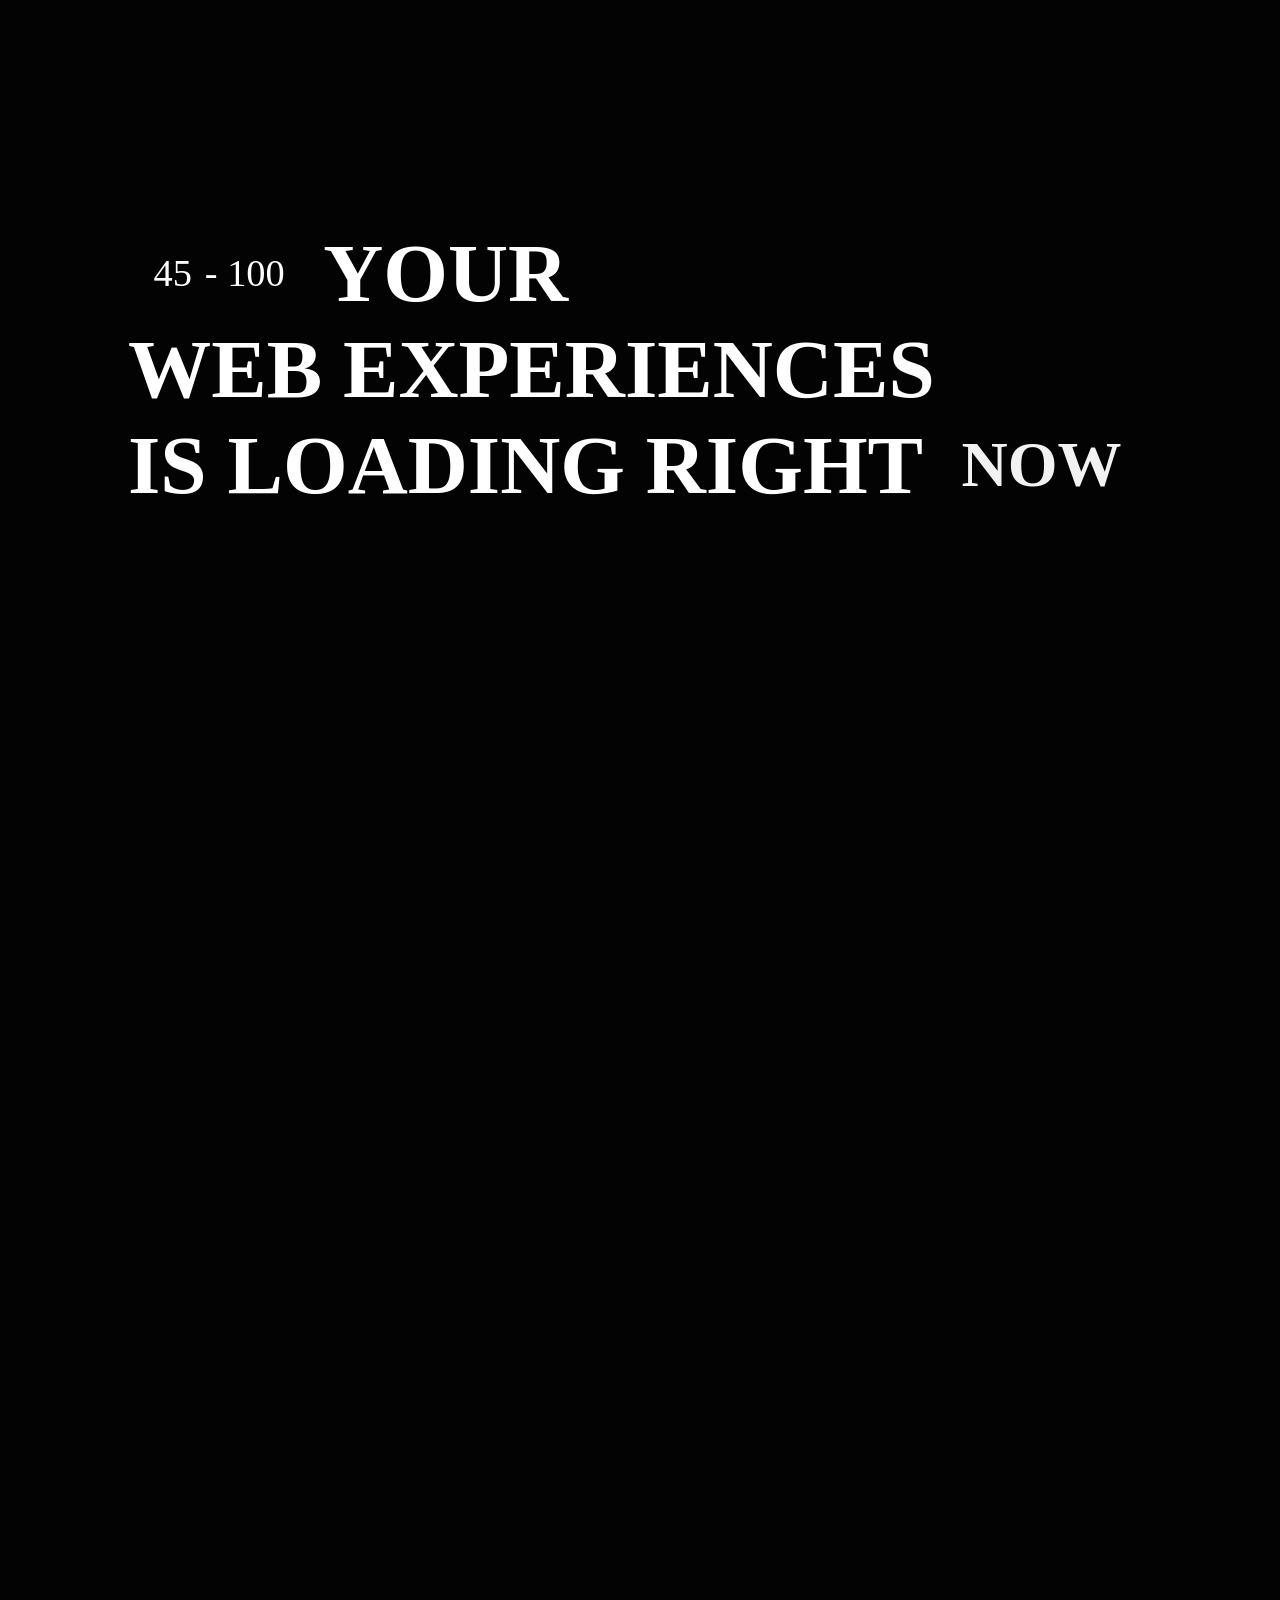
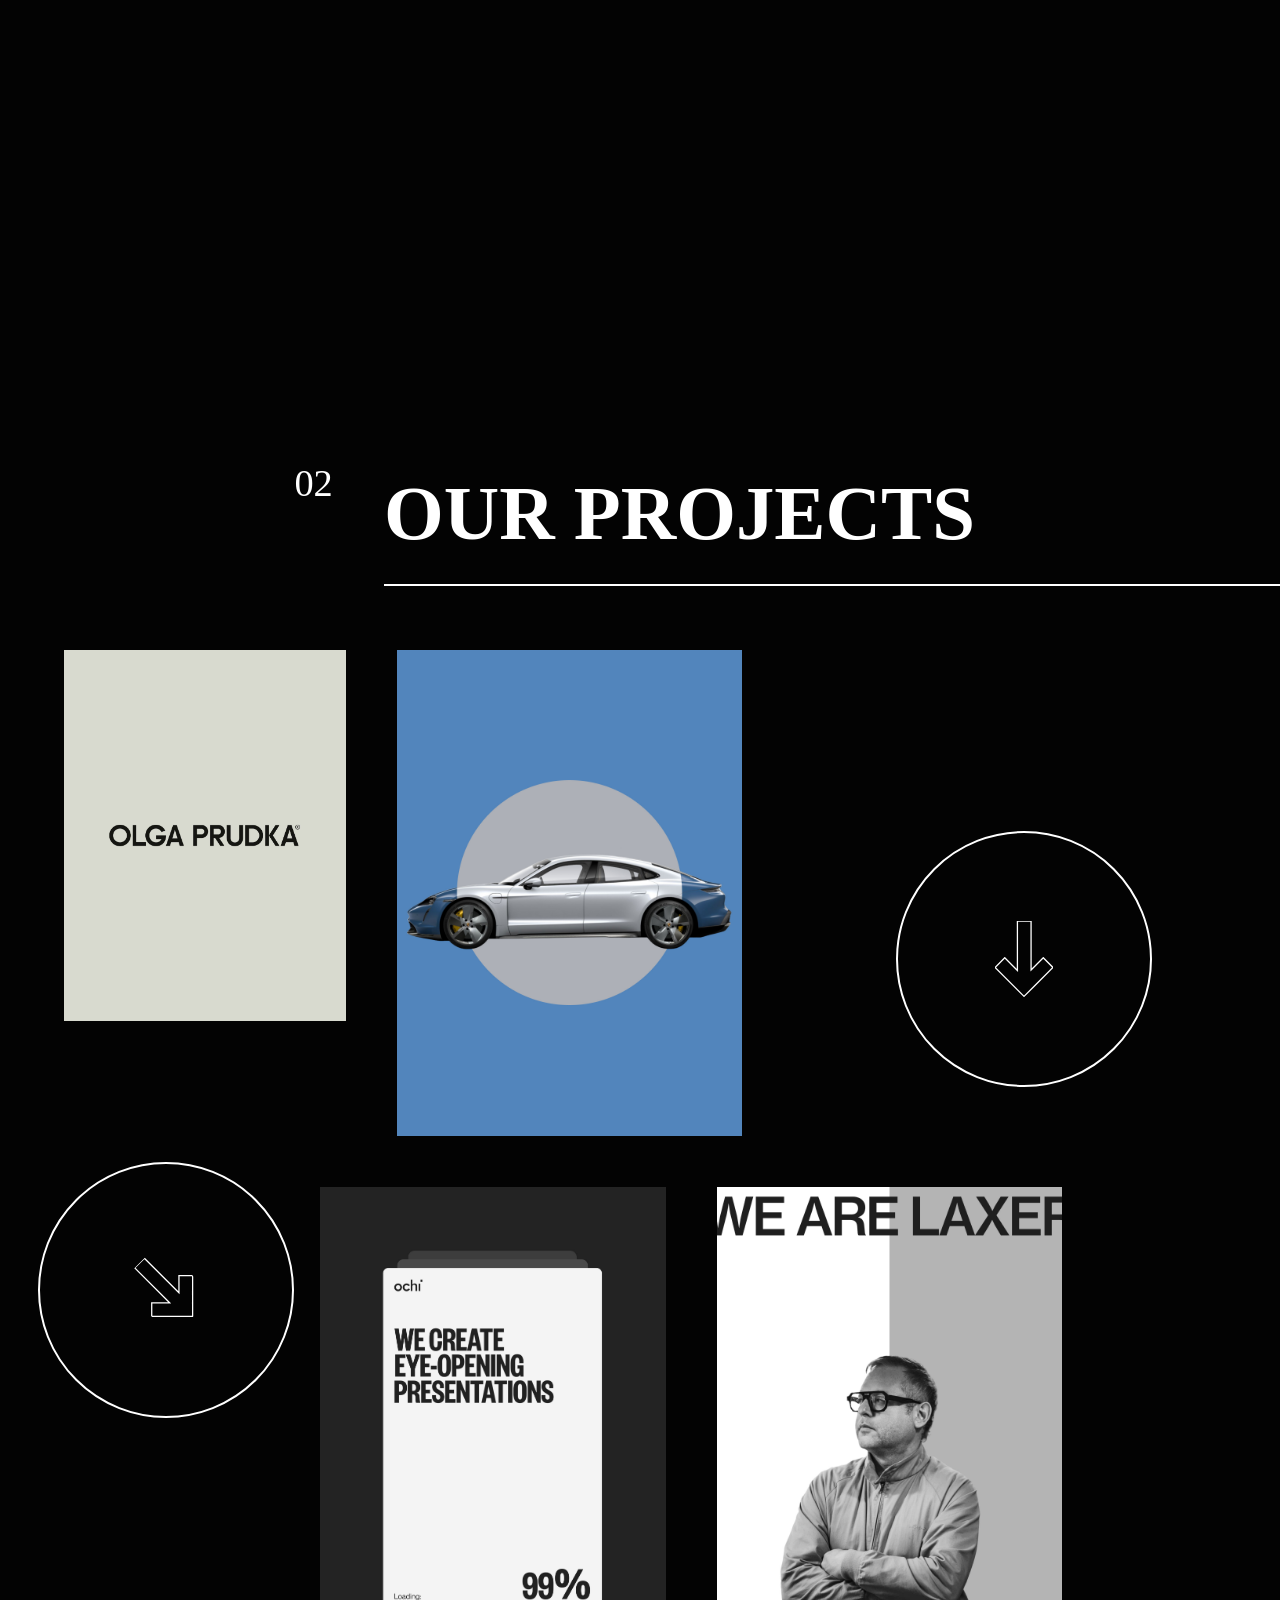
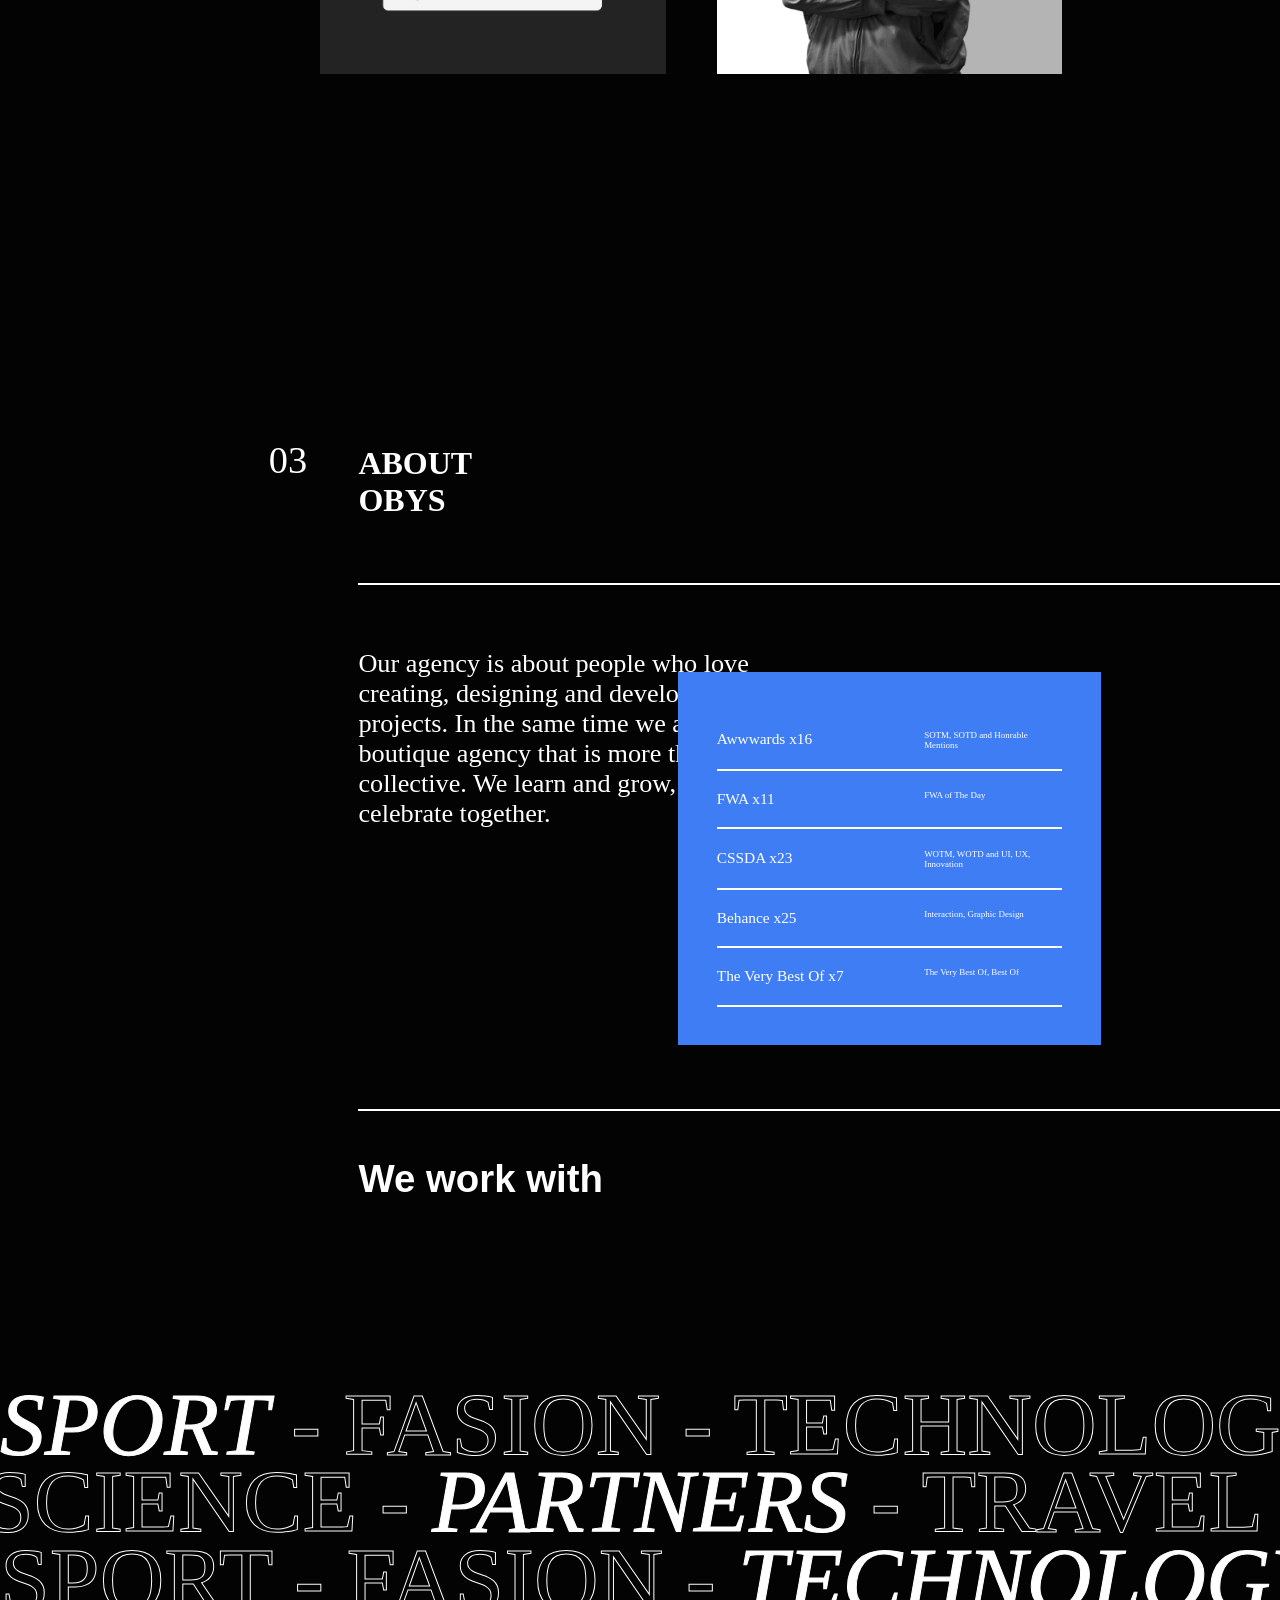
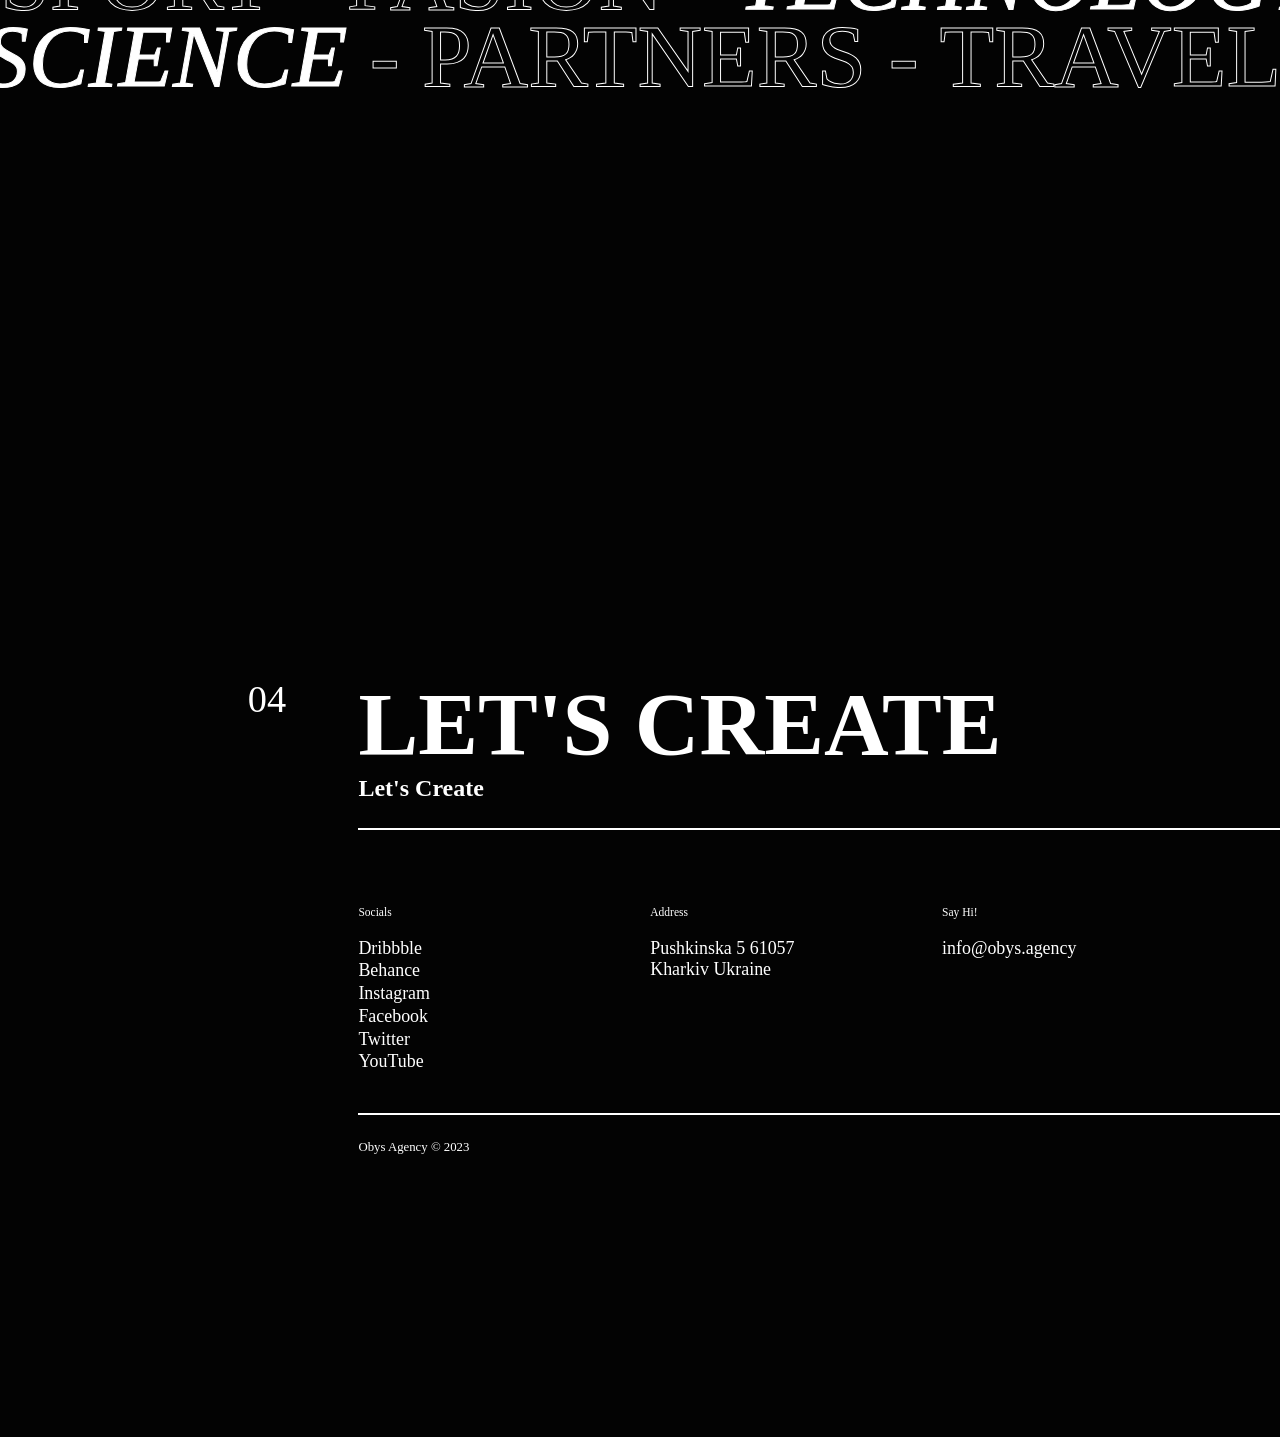
==== index.html @ 7ee32559 "Add files via upload" ====
<!DOCTYPE html>
<html lang="en">

<head>
    <meta charset="UTF-8">
    <meta name="viewport" content="width=device-width, initial-scale=1.0">
    <title>Obys Agency</title>
    <link rel="stylesheet" href="style.css">
    <link rel="stylesheet" href="https://unpkg.com/sheryjs/dist/Shery.css" />
    <link href="https://cdn.jsdelivr.net/npm/remixicon@3.5.0/fonts/remixicon.css" rel="stylesheet">
    <link rel="stylesheet" href="https://unpkg.com/sheryjs/dist/Shery.css" />
    <link rel="stylesheet" href="https://cdn.jsdelivr.net/npm/locomotive-scroll@3.5.4/dist/locomotive-scroll.css">
    <link rel="shortcut icon" href="public/image/favicon.png" type="image/x-icon">
</head>

<body>
    <div id="crsr"></div>
    <main>

         <div id="loader">
      <div class="line">
          <div id="line1-part1">
              <h5>01</h5>
              <h6>- 100</h6>
          </div>
          <h1>Your</h1>
      </div>
      <div class="line">
          <h1>Web Experiences</h1>
      </div>
      <div class="line">
          <h1>is loading right</h1>
          <h2>Now</h2>
      </div>
  </div> 
        <div id="main">
            <div id="page1" data-scroll data-scroll-speed="-1">
                <div id="nav">
                    <svg class="brand__svg" width="71" height="27" viewBox="0 0 71 27">
                        <path
                            d="M40.7622 24.5917C40.7622 23.6724 41.4511 22.9829 42.3697 22.9829C43.2883 22.9829 43.9773 23.6724 43.9773 24.5917C43.9773 25.511 43.2883 26.2005 42.3697 26.2005C41.566 26.2005 40.7622 25.3961 40.7622 24.5917Z"
                            fill="currentColor"></path>
                        <path
                            d="M65.7937 8.96329C65.7937 8.04398 66.4826 7.35449 67.4012 7.35449C68.3198 7.35449 69.0087 8.04398 69.0087 8.96329C69.0087 9.88261 68.3198 10.5721 67.4012 10.5721C66.4826 10.5721 65.7937 9.88261 65.7937 8.96329Z"
                            fill="currentColor"></path>
                        <path
                            d="M59.019 18.3861C59.019 17.4668 59.708 16.7773 60.6266 16.7773C61.5451 16.7773 62.2341 17.4668 62.2341 18.3861C62.2341 19.3055 61.5451 19.9949 60.6266 19.9949C59.8228 19.9949 59.019 19.3055 59.019 18.3861Z"
                            fill="currentColor"></path>
                        <path
                            d="M41.3365 9.88276C40.5327 8.27396 39.6142 7.8143 39.04 7.58447H46.3887C45.9294 7.8143 45.0108 8.04413 45.0108 8.96344C45.0108 9.19327 45.1257 9.65293 45.3553 10.1126L48.3407 16.6627L46.5035 20.225L41.3365 9.88276Z"
                            fill="currentColor"></path>
                        <path
                            d="M51.8998 9.30819C51.8998 8.04413 50.9812 7.69939 50.2922 7.58447H54.6555C53.8517 7.8143 52.8183 8.27396 51.7849 10.1126C51.8998 9.88276 51.8998 9.65293 51.8998 9.30819Z"
                            fill="currentColor"></path>
                        <path
                            d="M66.7122 17.9266C66.7122 16.2029 65.2195 15.6283 63.0378 14.5941C60.8562 13.5599 59.019 12.7555 59.019 10.8019C59.019 8.73348 60.971 7.12468 64.1861 7.00977C63.1527 7.23959 62.3489 8.15891 62.3489 9.42296C62.3489 10.9168 63.612 11.4914 65.9084 12.5256C68.2049 13.5599 70.2717 14.4792 70.2717 16.6626C70.2717 19.1907 67.4011 20.3398 64.6454 20.4547C65.9084 20.2249 66.7122 19.1907 66.7122 17.9266Z"
                            fill="currentColor"></path>
                        <path
                            d="M21.0129 2.64303C21.0129 1.6088 20.3239 0.919313 19.2905 0.689485L24.4576 0V20.3398C24.4576 20.3398 22.6204 20.4547 20.8981 21.8337V2.64303H21.0129Z"
                            fill="currentColor"></path>
                        <path
                            d="M34.6764 14.0195C34.6764 10.4572 31.691 7.58432 27.9019 7.35449C30.1983 7.69923 30.8873 11.4914 30.8873 14.0195C30.8873 16.5476 30.1983 20.2249 27.9019 20.6845C31.8058 20.4547 34.6764 17.5819 34.6764 14.0195Z"
                            fill="currentColor"></path>
                        <path
                            d="M14.9269 14.0195C14.9269 10.4572 11.9415 7.58432 8.15234 7.35449C10.4488 7.69923 11.1377 11.4914 11.1377 14.0195C11.1377 16.5476 10.4488 20.2249 8.15234 20.6845C11.9415 20.4547 14.9269 17.5819 14.9269 14.0195Z"
                            fill="currentColor"></path>
                        <path
                            d="M0 14.0195C0 10.4572 2.9854 7.58432 6.77456 7.35449C4.4781 7.69923 3.78916 11.4914 3.78916 14.0195C3.78916 16.5476 4.4781 20.2249 6.77456 20.6845C2.9854 20.4547 0 17.5819 0 14.0195Z"
                            fill="currentColor"></path>
                    </svg>
                    <div id="nav-part2">
                        <h4>Works</h4>
                        <h4>About</h4>
                        <h4>Contacts</h4>
                    </div>
                </div>
                <div class="hero" id="hero1">
                    <h1>We Design</h1>
                </div>
                <div class="hero" id="hero2">
                    <h1>Unique</h1>
                </div>
                <div class="hero" id="hero3">
                    <h2>Web/</h2>
                    <h2>Graphic</h2>
                </div>
                <div class="hero" id="hero4">
                    <h1>Experience</h1>
                </div>
                <img id="flag" src="https://obys.agency/wp-content/uploads/2022/03/Flag.jpg" alt="">
            </div>
            <div id="page2" data-scroll data-scroll-speed="-2.5">
                <div id="video-container">
                    <div id="video-cursor">
                        <i class="ri-play-mini-fill"></i>
                    </div>
                    <video loop src="https://obys.agency/wp-content/uploads/2022/11/Obys-Showreel-2022.mp4"></video>
                </div>
            </div>

            <div id="page3" data-scroll data-scroll-speed="-1">
                <h1>OUR PROJECTS</h1>
                <div class="underline"></div>
                <div id="image-div-container">
                    <div id="image-div">
                        <img src="public/image/img1-1.jpg" alt="">
                        <img src="public/image/img1-2.jpg" alt="">
                    </div>
                    <div id="image-div">
                        <img src="public/image/img3-1.jpg" alt="">
                        <img src="public/image/img3-2.jpg" alt="">
                    </div>
                    <div class="page3-circle1">
                        <svg class="button__arrow" viewBox="0 0  91 118" fill="none">
                            <path
                                d="M15.2307 57.4152L15.9378 56.708L15.2307 56.0009L14.5236 56.708L15.2307 57.4152ZM34.9813 77.1658L34.2742 77.8729L35.9813 79.58L35.9813 77.1658L34.9813 77.1658ZM0.151478 72.4944L-0.555622 71.7873L-1.26273 72.4944L-0.555622 73.2015L0.151478 72.4944ZM45.29 117.633L44.5828 118.34L45.29 119.047L45.9971 118.34L45.29 117.633ZM60.3692 102.554L61.0763 103.261L61.7839 102.553L61.0758 101.846L60.3692 102.554ZM60.3685 102.553L59.6614 101.846L58.9538 102.553L59.6619 103.261L60.3685 102.553ZM90.427 72.4944L91.1341 73.2015L91.8412 72.4944L91.1341 71.7873L90.427 72.4944ZM75.3478 57.4152L76.0549 56.7081L75.3478 56.001L74.6407 56.7081L75.3478 57.4152ZM56.3065 76.4565L55.3065 76.4565L55.3065 78.8707L57.0136 77.1636L56.3065 76.4565ZM56.3065 0.120074L57.3065 0.120074L57.3065 -0.879926L56.3065 -0.879926L56.3065 0.120074ZM34.9813 0.120076L34.9813 -0.879924L33.9813 -0.879924L33.9813 0.120076L34.9813 0.120076ZM14.5236 58.1223L34.2742 77.8729L35.6884 76.4587L15.9378 56.708L14.5236 58.1223ZM0.858585 73.2015L15.9378 58.1223L14.5236 56.708L-0.555622 71.7873L0.858585 73.2015ZM45.9971 116.926L0.858585 71.7873L-0.555622 73.2015L44.5828 118.34L45.9971 116.926ZM59.662 101.846L44.5828 116.926L45.9971 118.34L61.0763 103.261L59.662 101.846ZM59.6619 103.261L59.6625 103.261L61.0758 101.846L61.0751 101.845L59.6619 103.261ZM61.0756 103.26L91.1341 73.2015L89.7199 71.7873L59.6614 101.846L61.0756 103.26ZM91.1341 71.7873L76.0549 56.7081L74.6407 58.1223L89.7199 73.2015L91.1341 71.7873ZM74.6407 56.7081L55.5994 75.7494L57.0136 77.1636L76.0549 58.1223L74.6407 56.7081ZM57.3065 76.4565L57.3065 0.120074L55.3065 0.120074L55.3065 76.4565L57.3065 76.4565ZM56.3065 -0.879926L34.9813 -0.879924L34.9813 1.12008L56.3065 1.12007L56.3065 -0.879926ZM33.9813 0.120076L33.9813 77.1658L35.9813 77.1658L35.9813 0.120076L33.9813 0.120076Z"
                                fill="currentColor"></path>
                        </svg>
                        <div>
                            <div class="circle-in">
                                <p>
                                    We are thrilled to haev you on board. We hope you enjoyed the project
                                </p>
                            </div>
                        </div>
                    </div>
                    <div class="page3-circle2">
                        <svg class="button__arrow" viewBox="0 0 91 118" fill="none">
                            <path
                                d="M15.2307 57.4152L15.9378 56.708L15.2307 56.0009L14.5236 56.708L15.2307 57.4152ZM34.9813 77.1658L34.2742 77.8729L35.9813 79.58L35.9813 77.1658L34.9813 77.1658ZM0.151478 72.4944L-0.555622 71.7873L-1.26273 72.4944L-0.555622 73.2015L0.151478 72.4944ZM45.29 117.633L44.5828 118.34L45.29 119.047L45.9971 118.34L45.29 117.633ZM60.3692 102.554L61.0763 103.261L61.7839 102.553L61.0758 101.846L60.3692 102.554ZM60.3685 102.553L59.6614 101.846L58.9538 102.553L59.6619 103.261L60.3685 102.553ZM90.427 72.4944L91.1341 73.2015L91.8412 72.4944L91.1341 71.7873L90.427 72.4944ZM75.3478 57.4152L76.0549 56.7081L75.3478 56.001L74.6407 56.7081L75.3478 57.4152ZM56.3065 76.4565L55.3065 76.4565L55.3065 78.8707L57.0136 77.1636L56.3065 76.4565ZM56.3065 0.120074L57.3065 0.120074L57.3065 -0.879926L56.3065 -0.879926L56.3065 0.120074ZM34.9813 0.120076L34.9813 -0.879924L33.9813 -0.879924L33.9813 0.120076L34.9813 0.120076ZM14.5236 58.1223L34.2742 77.8729L35.6884 76.4587L15.9378 56.708L14.5236 58.1223ZM0.858585 73.2015L15.9378 58.1223L14.5236 56.708L-0.555622 71.7873L0.858585 73.2015ZM45.9971 116.926L0.858585 71.7873L-0.555622 73.2015L44.5828 118.34L45.9971 116.926ZM59.662 101.846L44.5828 116.926L45.9971 118.34L61.0763 103.261L59.662 101.846ZM59.6619 103.261L59.6625 103.261L61.0758 101.846L61.0751 101.845L59.6619 103.261ZM61.0756 103.26L91.1341 73.2015L89.7199 71.7873L59.6614 101.846L61.0756 103.26ZM91.1341 71.7873L76.0549 56.7081L74.6407 58.1223L89.7199 73.2015L91.1341 71.7873ZM74.6407 56.7081L55.5994 75.7494L57.0136 77.1636L76.0549 58.1223L74.6407 56.7081ZM57.3065 76.4565L57.3065 0.120074L55.3065 0.120074L55.3065 76.4565L57.3065 76.4565ZM56.3065 -0.879926L34.9813 -0.879924L34.9813 1.12008L56.3065 1.12007L56.3065 -0.879926ZM33.9813 0.120076L33.9813 77.1658L35.9813 77.1658L35.9813 0.120076L33.9813 0.120076Z"
                                fill="currentColor"></path>
                        </svg>
                        <div class="circle-in">
                            <p>
                                We are thrilled to haev you on board. We hope you enjoyed the project
                            </p>
                        </div>
                    </div>
                    <div id="image-div">
                        <img src="public/image/img2-1.jpg" alt="">
                        <img src="public/image/img2-2.jpg" alt="">
                    </div>
                    <div id="image-div">
                        <img src="public/image/img4-1.jpg" alt="">
                        <img src="public/image/img4-2.jpg" alt="">
                    </div>
                </div>
            </div>

            <div id="page4" data-scroll data-scroll-speed="-1">
                <div id="page4-content">
                    <h1>About Obys</h1>
                    <div class="underline"></div>
                    <p>
                        Our
                        agency
                        is
                        about
                        people
                        who

                        love
                        creating,
                        designing
                        and

                        developing
                        wow
                        projects.
                        In
                        the

                        same
                        time
                        we
                        are
                        a
                        boutique

                        agency
                        that
                        is
                        more
                        than
                        the

                        collective.
                        We
                        learn
                        and
                        grow,

                        win
                        and
                        celebrate
                        together.
                    </p>
                    <div id="page4-flex">
                        <img src="https://obys.agency/wp-content/uploads/2020/07/content-image01.jpg" alt="">
                        <p>
                            We are happy to present our new website and updated version of Obys agency. As before we are
                            open for new projects worldwide!
                            <br><br>
                            Would you like to have award winning site or unique branding style, please say hi to our
                            manager
                            —info@obys.agency.
                            And we will help you with the pleasure.
                        </p>
                    </div>
                    <div id="page4-blue-div">
                        <div class="blue-div-elem">
                            <h4>Awwwards x16</h4>
                            <p>SOTM, SOTD and Honrable Mentions</p>
                        </div>
                        <div class="blue-div-elem">
                            <h4>FWA x11</h4>
                            <p>FWA of The Day</p>
                        </div>
                        <div class="blue-div-elem">
                            <h4>CSSDA x23</h4>
                            <p>WOTM, WOTD and UI, UX, Innovation</p>
                        </div>
                        <div class="blue-div-elem">
                            <h4>Behance x25</h4>
                            <p>Interaction, Graphic Design</p>
                        </div>
                        <div class="blue-div-elem">
                            <h4>The Very Best Of x7</h4>
                            <p>The Very Best Of, Best Of</p>
                        </div>
                    </div>
                    <div class="underline"></div>
                    <div class="headlaste">We work with</div>
                </div>
            </div>
            <div id="page5" data-scroll data-scroll-speed="-1">
                <div class="elem">
                    <h1><span>Sport</span> - Fasion - Technology -</h1>
                    <h1><span>Sport</span> - Fasion - Technology -</h1>
                </div>
                <div class="elem2">
                    <h1>Science - <span>partners</span> - Travel -</h1>
                    <h1>Science - <span>partners</span> - Travel -</h1>
                </div>
                <div class="elem">
                    <h1>Sport - Fasion - <span>Technology</span> -</h1>
                    <h1>Sport - Fasion - <span>Technology</span> -</h1>
                </div>
                <div class="elem2">
                    <h1><span>Science</span> - partners - Travel -</h1>
                    <h1><span>Science</span> - partners - Travel -</h1>
                </div>
            </div>
            <div id="footer" data-scroll data-scroll-speed="-2.5">
                <div id="footer-text">
                    <h1>Let's Create</h1>
                    <h2>Let's Create</h1>

                </div>
                <div class="underline"></div>
                <div id="footer-div">
                    <div class="box">
                        <h6>Socials</h6>
                        <h5>Dribbble</h5>
                        <h5>Behance</h5>
                        <h5>Instagram</h5>
                        <h5>Facebook</h5>
                        <h5>Twitter</h5>
                        <h5>YouTube</h5>
                    </div>
                    <div class="box">
                        <h6>Address</h6>
                        <h5>Pushkinska 5
                            61057 Kharkiv
                            Ukraine</h5>

                    </div>
                    <div class="box">
                        <h6>Say Hi!</h6>
                        <h5>info@obys.agency</h5>
                    </div>
                </div>
                <div class="underline"></div>
                <h5>Obys Agency © 2023</h5>
            </div>
        </div>




    </main>




    <script src="https://cdn.jsdelivr.net/npm/locomotive-scroll@3.5.4/dist/locomotive-scroll.js"></script>


    <script src="https://cdnjs.cloudflare.com/ajax/libs/gsap/3.12.2/gsap.min.js"
        integrity="sha512-16esztaSRplJROstbIIdwX3N97V1+pZvV33ABoG1H2OyTttBxEGkTsoIVsiP1iaTtM8b3+hu2kB6pQ4Clr5yug=="
        crossorigin="anonymous" referrerpolicy="no-referrer"></script>

    <script src="https://cdnjs.cloudflare.com/ajax/libs/gsap/3.12.2/ScrollTrigger.min.js"
        integrity="sha512-Ic9xkERjyZ1xgJ5svx3y0u3xrvfT/uPkV99LBwe68xjy/mGtO+4eURHZBW2xW4SZbFrF1Tf090XqB+EVgXnVjw=="
        crossorigin="anonymous" referrerpolicy="no-referrer"></script>

    <script src="https://cdnjs.cloudflare.com/ajax/libs/three.js/0.155.0/three.min.js"></script>

    <script src="https://cdn.jsdelivr.net/gh/automat/controlkit.js@master/bin/controlKit.min.js"></script>

    <script src="https://cdnjs.cloudflare.com/ajax/libs/three.js/0.155.0/three.min.js"></script>


    <script src="https://cdn.jsdelivr.net/gh/automat/controlkit.js@master/bin/controlKit.min.js"></script>
    <script type="text/javascript"
        src="https://cdn.jsdelivr.net/gh/aayushchouhan24/sheryjs@main/dist/Shery.js"></script>

    <script src="script.js"></script>
</body>

</html>
---- style.css ----
@font-face {
    font-family: "Plain Light";
    src: url(./fonts/plain-regular-webfont.ttf);
}

@font-face {
    font-family: "Plain Light";
    src: url(./fonts/plain-light-webfont.ttf);
}

@font-face {
    font-family: "silk serif";
    src: url(./fonts/silkserif-regularitalic-webfont.ttf);
}

@font-face {
    font-family: "silk serif";
    src: url(./fonts/silkserif-lightitalic-webfont.ttf);
}

* {
    margin: 0;
    padding: 0; 
    -webkit-box-sizing: border-box;
            box-sizing: border-box;
    font-family: "Plain Light";
    color: #fff;
    cursor: none;
}

html,
body {
    height: 100%;
    width: 100%;
}

body {
    overflow-x: hidden;
}

/* .mousefollower {
    border: 2px solid #fff;
    background-color: rgb(255, 255, 255);
    scale: 2;
    mix-blend-mode: difference;
} */

#crsr{
  height: 6vh;
  width: 6vh;
  border-radius: 50%;
  border: 1px solid white;
  position: fixed;
  z-index: 99;
  mix-blend-mode: difference;
  /* transform: translate(-50%, -50%); */
  /* top: -2.1%;
  left: -1.2%; */
}


#loader {
    height: 100%;
    width: 100%;
    position: fixed;
    z-index: 9999;
    background-color: #030303;
    padding: 25vh 10vw;
}

.line {
    /* background-color: red; */
    height: -webkit-fit-content;
    height: -moz-fit-content;
    height: fit-content;
    overflow: hidden;
    display: -webkit-box;
    display: -ms-flexbox;
    display: flex;
    -webkit-box-align: center;
        -ms-flex-align: center;
            align-items: center;
    -webkit-box-pack: start;
        -ms-flex-pack: start;
            justify-content: flex-start;
    gap: 3vw;
}

#line1-part1 {
    display: -webkit-box;
    display: -ms-flexbox;
    display: flex;
    -webkit-box-align: center;
        -ms-flex-align: center;
            align-items: center;
    -webkit-box-pack: center;
        -ms-flex-pack: center;
            justify-content: center;
    gap: 1vw;

}

#line1-part1 h5,
#line1-part1 h6 {
    font-size: 3vw;
    font-weight: 100;
    font-family: 'silk serif';
}

#line1-part1 h5 {
    /* background-color: red; */
    width: 5vw;
    text-align: right;
}

.line h1 {
    font-size: 6.5vw;
    text-transform: uppercase;
    font-weight: 900;
}

.line h2 {
    font-size: 5vw;
    text-transform: uppercase;
    font-weight: 900;
    opacity: 0;
    /* animation-name: loaderAnim */
    -webkit-animation-duration: 2s;
            animation-duration: 2s;
    -webkit-animation-iteration-count: infinite;
            animation-iteration-count: infinite;
}

@-webkit-keyframes loaderAnime {
    0% {
        font-family: "plain light";
        -webkit-text-stroke: 1px #fff;
        color: #fff;
        font-weight: 500;
        opacity: 1;
    }

    48% {
        font-family: "plain light";
        -webkit-text-stroke: 1px #fff;
        color: #fff;
        font-weight: 500;
        opacity: 0;
    }

    50% {
        font-family: 'silk serif';
        -webkit-text-stroke: 1px #fff;
        font-weight: 500;
        color: transparent;
        opacity: 1;
    }

    100% {
        font-family: 'silk serif';
        -webkit-text-stroke: 1px #fff;
        font-weight: 500;
        color: transparent;
        opacity: 0;
    }
}

@keyframes loaderAnime {
    0% {
        font-family: "plain light";
        -webkit-text-stroke: 1px #fff;
        color: #fff;
        font-weight: 500;
        opacity: 1;
    }

    48% {
        font-family: "plain light";
        -webkit-text-stroke: 1px #fff;
        color: #fff;
        font-weight: 500;
        opacity: 0;
    }

    50% {
        font-family: 'silk serif';
        -webkit-text-stroke: 1px #fff;
        font-weight: 500;
        color: transparent;
        opacity: 1;
    }

    100% {
        font-family: 'silk serif';
        -webkit-text-stroke: 1px #fff;
        font-weight: 500;
        color: transparent;
        opacity: 0;
    }
}





#main {
    position: relative;
    background-color: #030303;
    z-index: 99;
}

#page1 {
    height: 100vh;
    width: 100%;
    /* background-color: #151515; */
    position: relative;
    z-index: 100;
}

#page1 #nav {
    display: -webkit-box;
    display: -ms-flexbox;
    display: flex;
    -webkit-box-align: center;
        -ms-flex-align: center;
            align-items: center;
    -webkit-box-pack: justify;
        -ms-flex-pack: justify;
            justify-content: space-between;
    padding: 2.3vw 5.5vw;
}

#nav-part2 {
    display: -webkit-box;
    display: -ms-flexbox;
    display: flex;
    -webkit-box-align: center;
        -ms-flex-align: center;
            align-items: center;
    -webkit-box-pack: center;
        -ms-flex-pack: center;
            justify-content: center;
    gap: 3vw;
    position: relative;
    z-index: 999;
}

#nav-part2 h4 {
    font-size: 0.8vw;
    font-weight: 500;
    position: relative;
    z-index: 999;
}

.hero {
    /* background-color: red; */
    width: 72%;
    margin-left: 27%;
    height: -webkit-fit-content;
    height: -moz-fit-content;
    height: fit-content;
    /* background-color: red; */
    overflow-y: hidden;
    display: -webkit-box;
    display: -ms-flexbox;
    display: flex;
    -webkit-box-align: center;
        -ms-flex-align: center;
            align-items: center;


}



.hero:nth-child(2) {
    margin-top: 18vh;
}

.hero h1 {
    font-size: 7.2vw;
    font-weight: 600;
    text-transform: uppercase;
    line-height: 7.2vw;
    position: relative;
}

#hero1::before {
    content: "01";
    position: absolute;
    font-size: 3vw;
    font-weight: 100;
    font-family: "silk serif";
    left: 20%;
    top: 32%;
}

.hero h2 {
    font-size: 7.2vw;
    font-weight: 600;
    text-transform: uppercase;
    line-height: 7.2vw;
    border-bottom: 0.5vw solid #fff;
    /* padding-bottom: 0.8vw;
    /* transition: all ease 0.3s; */

}

.hero h2:hover {
    -webkit-text-stroke: 2px #fff;
    color: transparent;
    font-weight: 500;
    border-bottom: 0.5vw solid #ffffff00;
}




#page2 {
  height: 100vh;
  width: 100%;
  padding-top: 17vh;
  position: relative;
}

#video-container {
  height: 66vh;
  width: 71vw;
  position: relative;
  left: 28%;

  background-image: url(https://obys.agency/wp-content/uploads/2022/11/Showreel-2022-preview-1.jpg); 
  background-size: cover;
  background-position: center;
}

#video-container video {
  height: 100%;
  width: 100%;
  object-fit: cover;
  opacity: 0;
}


#video-cursor {
  background-color: #FFA63D;
  height: 9vw;
  width: 9vw;
  border-radius: 50%;
  position: absolute;
  top: -15%;
  left: 70%;
  display: flex;
  align-items: center;
  justify-content: center;
  z-index: 999;
}

#video-cursor i {
  font-size: 2vw;
}
#page4{
  min-height: 100vh;
  position: relative;
  width: 100%;
  /* background-color: (61, 61, 61 );
   */
   padding: 7vh 0;
}
#page4-content h1{
  width: 7vw;
  text-transform: uppercase;
  position: relative;
}

#page4-content h1::before{
  content: "03";
  position: absolute;
  font-size: 3vw;
  font-family: "silk serif";
  font-weight: 100;
  left: -100%;
  top: -10%;
}

#page4-content{
  width: 72vw;
  margin-left: 28%;
  position: relative;
}
#page4-content .underline{
  height: 2px;
  width: 100%;
  background-color: #fff;
  margin: 5vw 0;
}
#page4-content>p{
  font-size: 2.05vw;
  width: 50%;
  margin-bottom: 3vw;
}
#page4-flex{
  display: flex;
}
#page4-flex img{
  width: 48%;
}
#page4-flex p{
  font-size: 0.9vw;
  width: 19%;
  margin-left: 1vw;
}
#page4-blue-div{
  background-color: #3f7df4;
  width: 33vw;
  padding: 3vw;
  position: relative;
  margin-top: -35vh;
  margin-left: 25vw;
}
.blue-div-elem{
  display: flex;
  align-items: flex-start;
  justify-content: space-between;
  padding: 1.5vw 0;
  border-bottom: 2px solid #fff;
}
.blue-div-elem h4{
  font-size: 1.2vw;
  font-weight: 500;
}
.blue-div-elem p{
  width: 40%;
  font-size: 0.7vw;
}
#page5{
  margin-top: 10vh;
  min-height: 100vh;
  width: 100%;
  position: relative;
}
.elem{
  white-space: nowrap;
  overflow-x: hidden;
  margin-bottom: -2vw;
}
.elem h1{
  font-size: 7vw;
  -webkit-text-stroke: 1px #fff;
  font-weight: 400;
  text-transform: uppercase;
  color: transparent;
  display: inline-block;
  margin-right: 16px;
  animation-name: anime;
  animation-duration: 15s;
  animation-timing-function: linear;
  animation-iteration-count: infinite;
}



@keyframes anime{
  from{
    transform: translateX(0);
  }
  to{
    transform: translateX(calc(-100% - 20px));
  }
}

.elem2{
  white-space: nowrap;
  overflow-x: hidden;
  margin-bottom: -2vw;
}
.elem2 h1{
  font-size: 7vw;
  -webkit-text-stroke: 1px #fff;
  font-weight: 400;
  text-transform: uppercase;
  color: transparent;
  display: inline-block;
  transform: translateX(calc(-100% - 20px));
  animation-name: anime;
  animation-duration: 15s;
  animation-timing-function: linear;
  animation-direction: reverse;
  animation-iteration-count: infinite;
}
.elem span,
.elem2 span{
  font-style: italic;
  font-family: cursive;
}
#footer{
  height: 85vh;
  width: 100%;
  /* background-color: red; */
  position: relative;
  padding-left: 28vw;
}
#footer h1{
  font-size: 7vw;
  text-transform: uppercase;
  position: relative;


}
#footer h1::before{
  content: "04";
  position: absolute;
  font-size: 3vw;
  font-family: "silk serif";
  font-weight: 100;
  left: -12%;
  top: 5%;
}
.underline{
  height: 2px;
  width: 100%;
  background-color: #fff;
  margin: 2vw 0;
}
#footer-div{
  display: flex;
  align-items: flex-start;
  justify-content: space-between;
  padding-right: 15vw;
  padding-top: 4vw;
  margin-bottom: 3vw;
}
#footer-div h6{
  font-weight: 500;
  font-size: 0.9vw;
  margin-bottom: 1.5vw;
}
#footer-div h5{
  font-size: 1.4vw;
  font-weight: 500;
  margin: 0.2vh 0;
}
.box{
  width: 20%;
}
#footer>h5{
  font-weight: 500;
  font-size: 1vw;
}
#page3{
  min-height: 100vh;
  width: 100%;
  position: relative;
  padding: 10vh 2vw;
  margin-bottom: 20vh;
  margin-top: 20vh;
}
#page3 h1{
  font-size: 6vw;
  width: 7vw;
  text-transform: uppercase;
  position: relative;
  margin-left: 28vw;
  text-wrap: nowrap;
}

#page3 h1::before{
  content: "02";
  position: absolute;
  font-size: 3vw;
  font-family: "silk serif";
  font-weight: 100;
  left: -100%;
  top: -10%;
}
#page3 .underline{
  margin-left: 28vw;
}
#image-div-container{
  /* background-color: red; */
  padding: 1vw;
  position: relative;
  display: flex;
  align-items: flex-start;
  justify-content: flex-start;
  flex-wrap: wrap;

}
#image-div{
  height: 38vw;
  width: 27vw;
  /* background-color: blue; */
  position: relative;
  overflow: hidden;
  flex-shrink: 0;
  margin: 2vw;
}
#image-div:nth-child(1){
  height: 29vw;
  width: 22vw;
}
#image-div img{
  height: 100%;
  width: 100%;
  object-fit: cover;
  object-fit: center;
  
}
._canvas_container{
  z-index:999999 !important;
  pointer-events: none;
}
.page3-circle1{
  height: 20vw;
  width: 20vw;
  border: 2px solid #fff;
  border-radius: 50%;
  display: flex;
  position: relative;
  align-items: center;
  justify-content: center;
  margin-top: 23vh;
  margin-left: 10vw;
}
.page3-circle1 svg{
  height: 30%;
}
.page3-circle2{
  height: 20vw;
  width: 20vw;
  border: 2px solid #fff;
  position: relative;
  border-radius: 50%;
  display: flex;
  align-items: center;
  justify-content: center;
  /* margin-top: 23vh; */
  /* margin-left: 10vw; */
}
.page3-circle2 svg{
  height: 30%;
  rotate: -45deg;
}
.circle-in{
  height: 100%;
  width: 100%;
  position: absolute;
  top: 0;
  left: 0;
  background-color: #fff;
  color: black;
  display: flex;
  align-items: center;
  justify-content: center;
  transition: all ease 0.7s;
  scale: 0;
  /* transition: cubic-bezier(0.075, 0.82, 0.165, 1); */
  border-radius: 50%;
}
.circle-in p{
  scale: 0;
  font-size: 0.95vw;
  color: #030303;
  width: 60%;
  font-weight: 500;
  transition: all ease 0.3s;
  transition-delay: 0.5s;
  opacity: 0;
}
.page3-circle1:hover .circle-in{
  scale:1;
  opacity: 1;
}
.page3-circle1:hover p{
  scale: 1;
  opacity: 1;
}
.page3-circle2:hover .circle-in{
  scale:1;
  opacity: 1;
}
.page3-circle2:hover p{
  scale: 1;
  opacity: 1;
}
#flag{
  height: 20vw;
  position: absolute;
  top: 0;
  left: 0;
  transform: translate(-50%,-50%);
  opacity: 0;
}
#hero3{
  /* background-color: red; */
  position: relative;
  z-index: 99;
}
.headlaste{
  margin-top: -2vh;
  font-size: 3vw;
  font-family: 'Segoe UI', Tahoma, Geneva, Verdana, sans-serif;
  font-weight: 600;
}
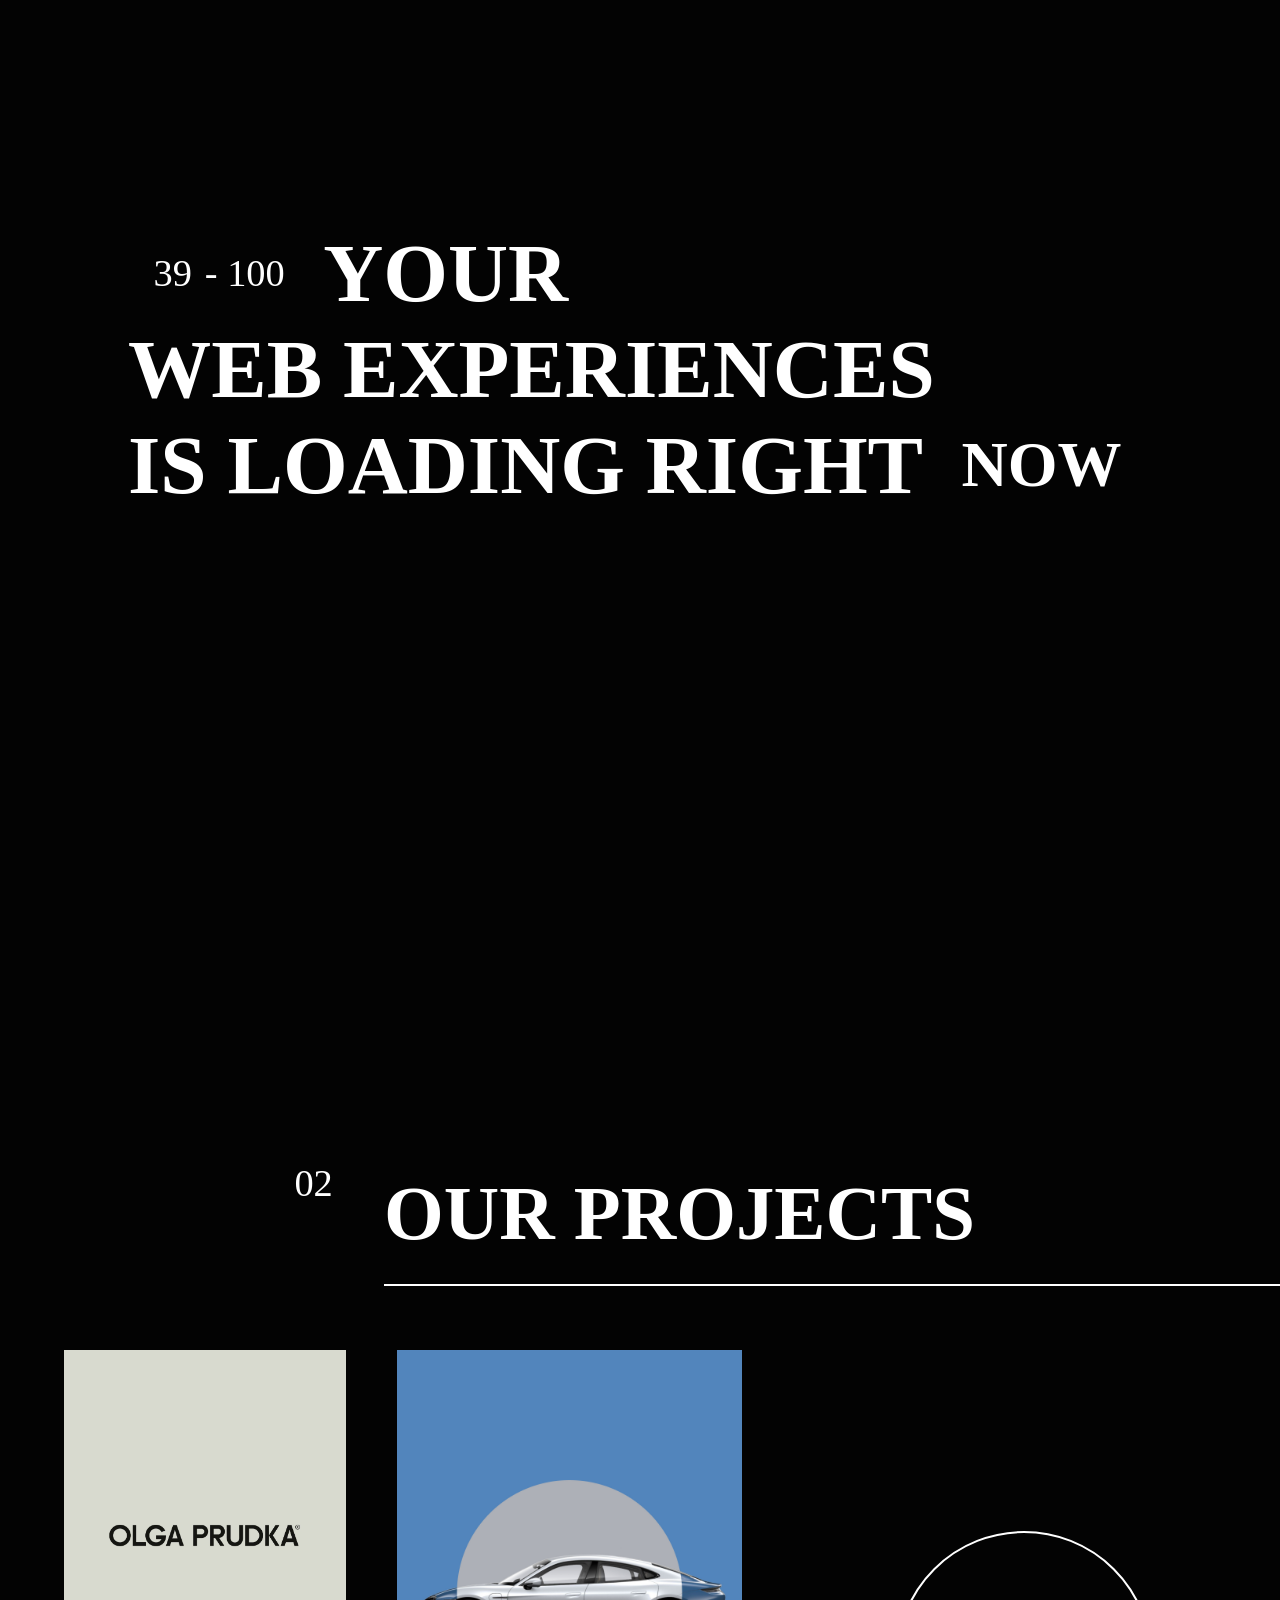
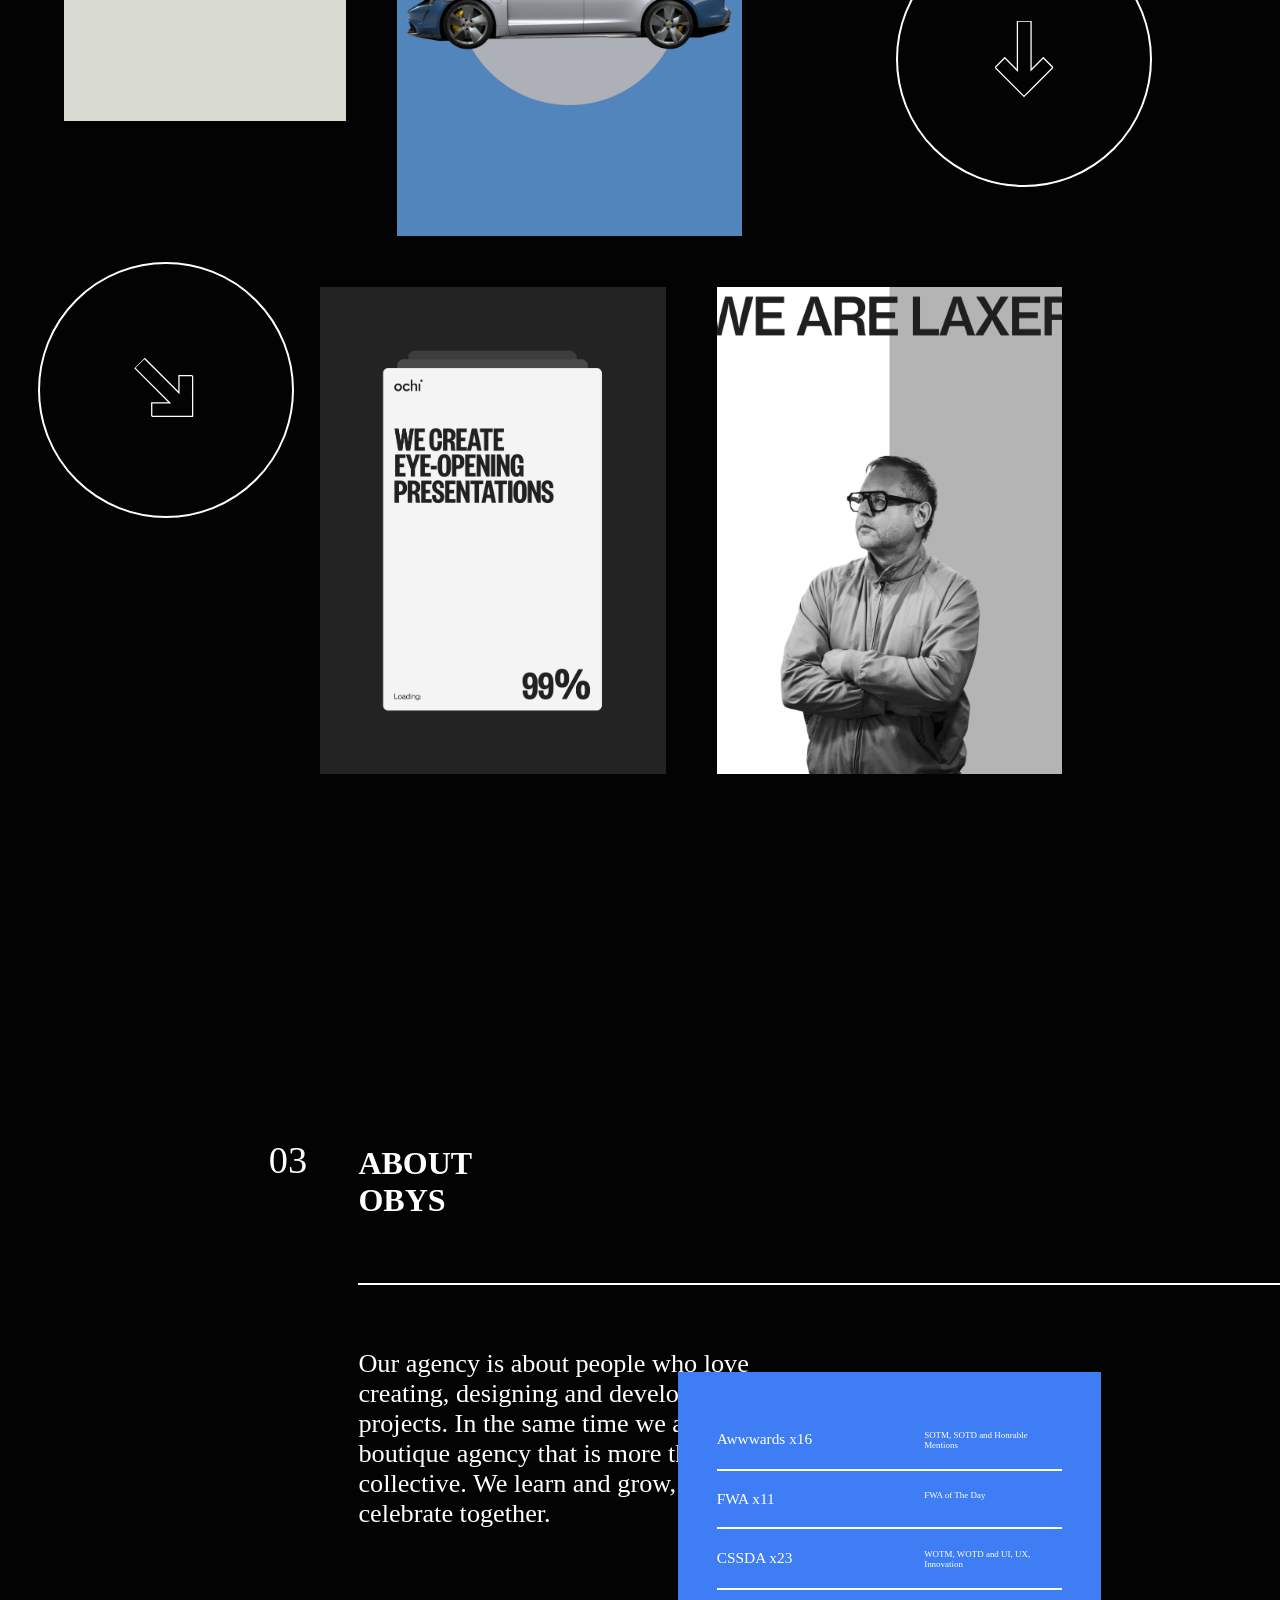
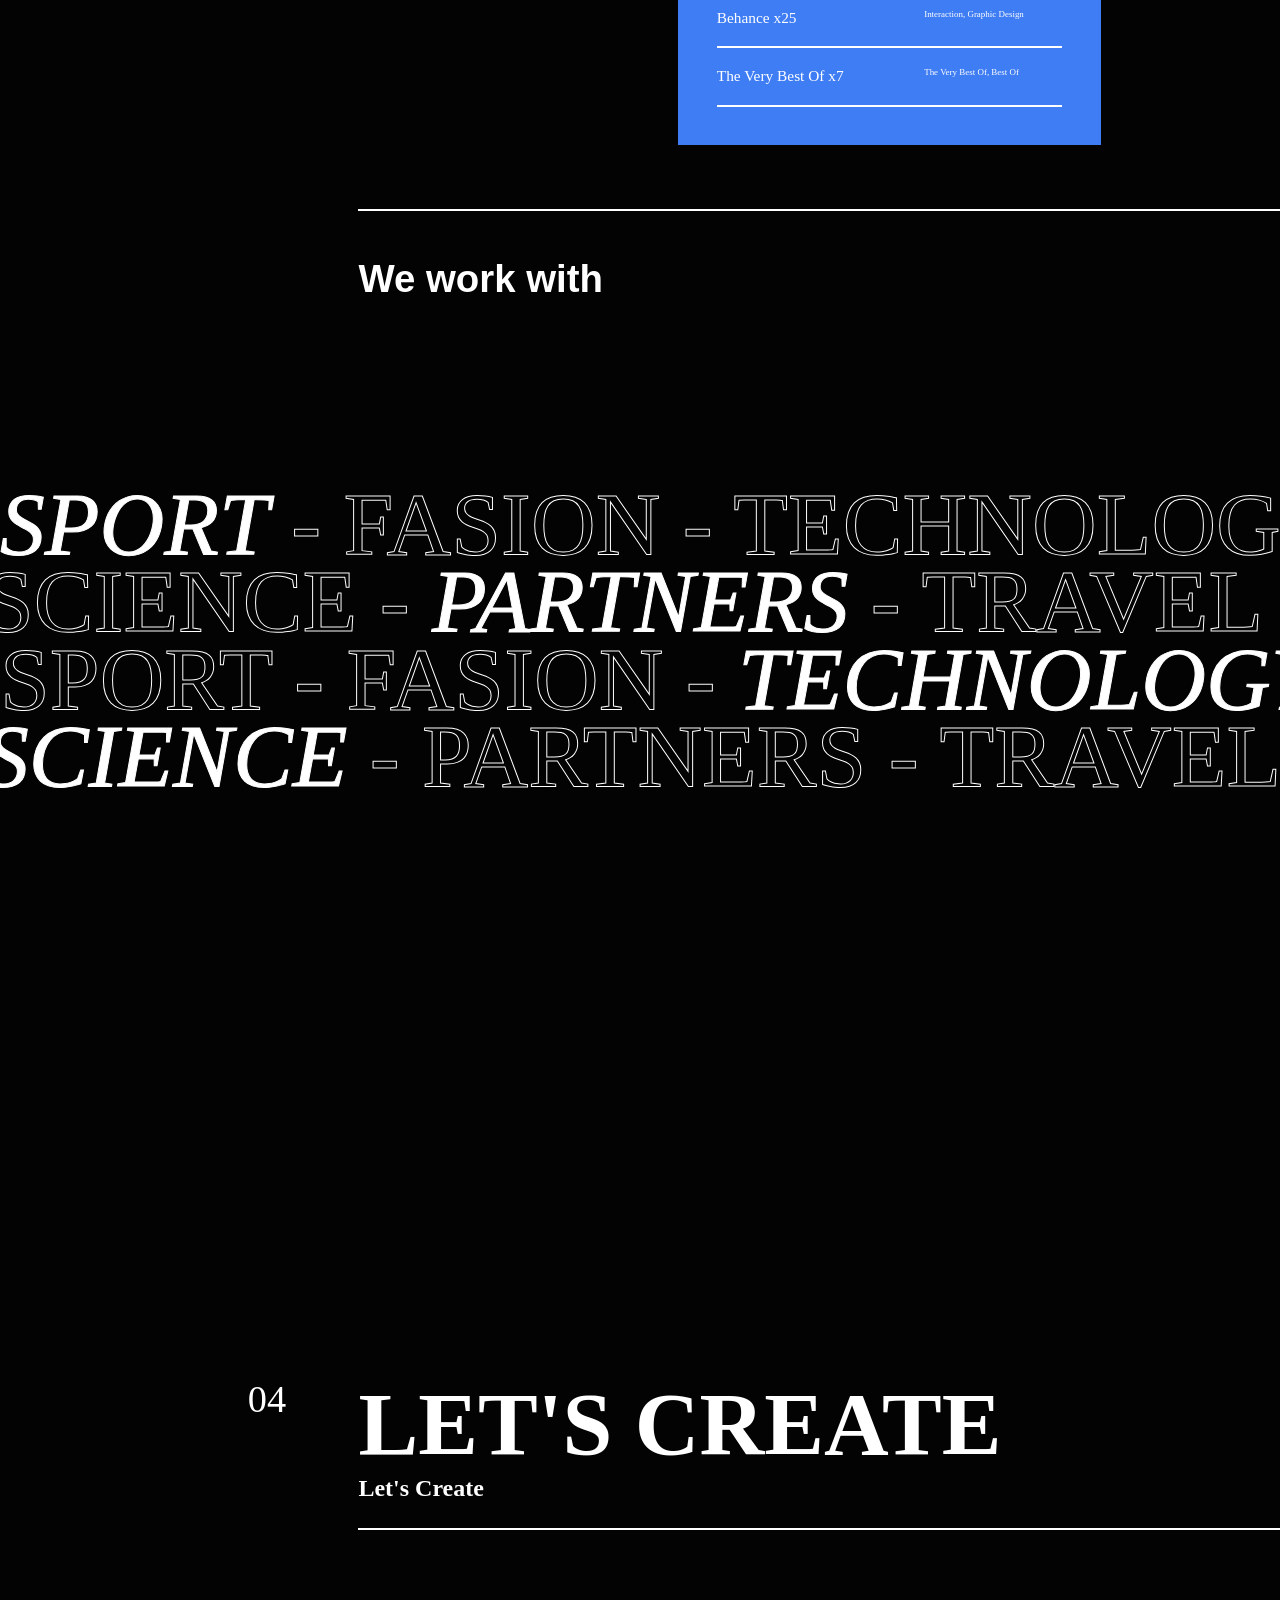
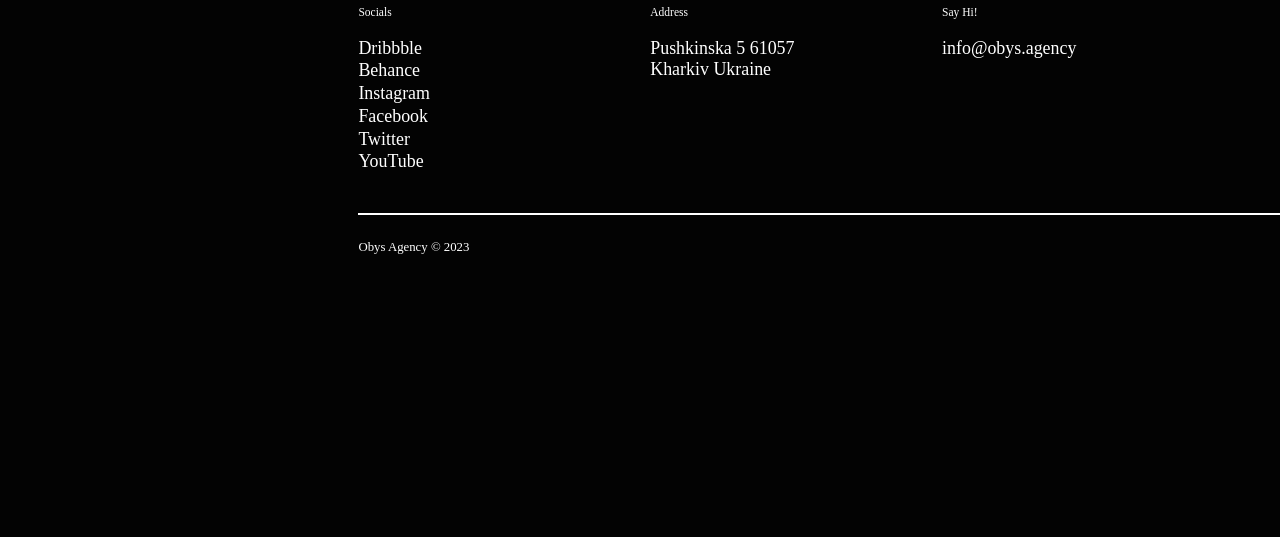
==== commit a9101a0d: "improved code and removed page-2" ====
--- a/index.html
+++ b/index.html
@@ -89,14 +89,14 @@
                 </div>
                 <img id="flag" src="https://obys.agency/wp-content/uploads/2022/03/Flag.jpg" alt="">
             </div>
-            <div id="page2" data-scroll data-scroll-speed="-2.5">
+            <!-- <div id="page2" data-scroll data-scroll-speed="-2.5">
                 <div id="video-container">
                     <div id="video-cursor">
                         <i class="ri-play-mini-fill"></i>
                     </div>
                     <video loop src="https://obys.agency/wp-content/uploads/2022/11/Obys-Showreel-2022.mp4"></video>
                 </div>
-            </div>
+            </div> -->
 
             <div id="page3" data-scroll data-scroll-speed="-1">
                 <h1>OUR PROJECTS</h1>
--- a/style.css
+++ b/style.css
@@ -22,7 +22,7 @@
     margin: 0;
     padding: 0; 
     -webkit-box-sizing: border-box;
-            box-sizing: border-box;
+    box-sizing: border-box;
     font-family: "Plain Light";
     color: #fff;
     cursor: none;
@@ -66,6 +66,10 @@
     z-index: 9999;
     background-color: #030303;
     padding: 25vh 10vw;
+}
+body.no-scroll {
+  overflow: hidden;
+  height: 100vh;
 }
 
 .line {
